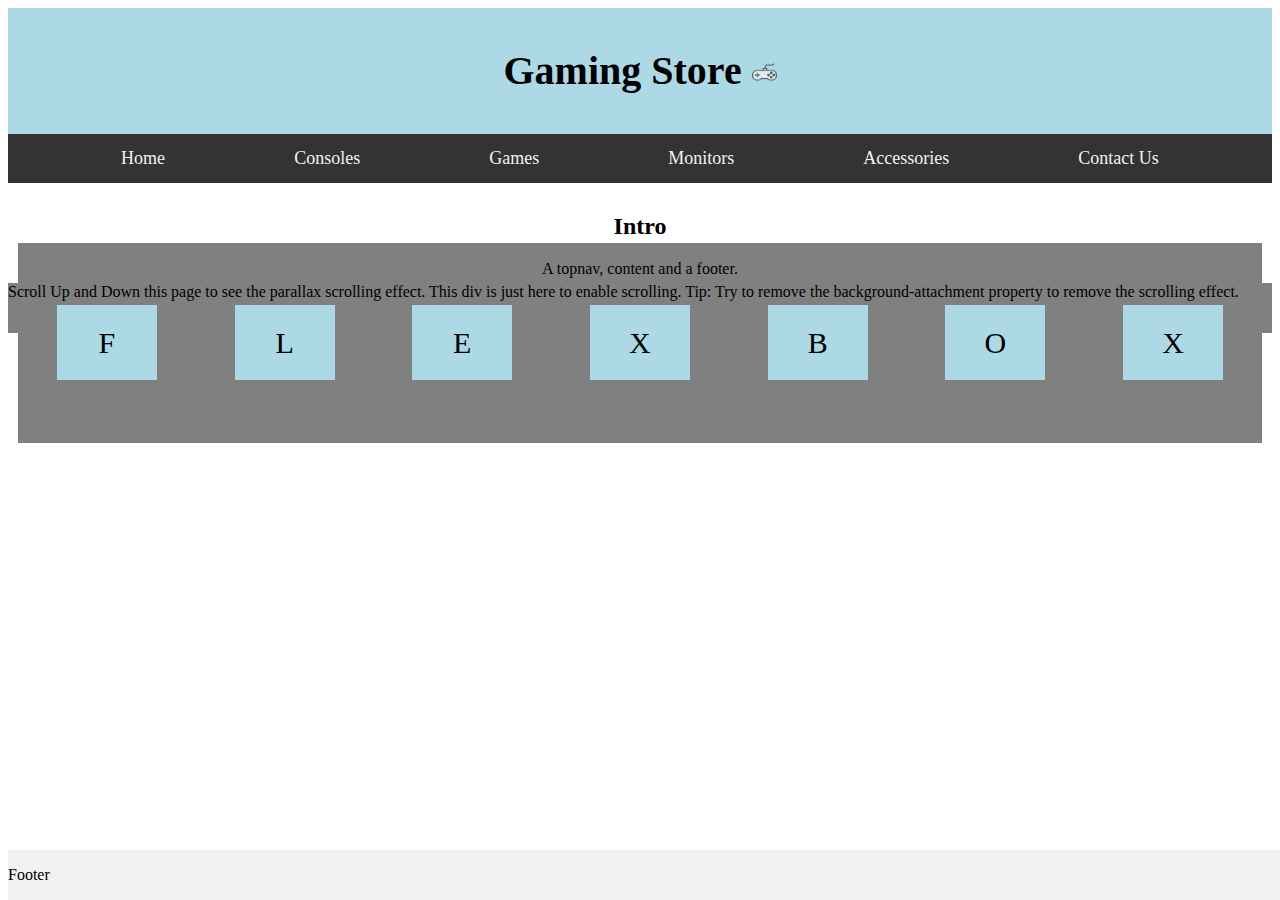
==== index.html @ 5ccd73e4 "binned" ====
<!DOCTYPE html>
<html>
    <head>
        <meta charset="utf-8">
        <link rel="stylesheet" type="text/css" href="myStyleSheet.css" />
        <title>Gaming Store</title>
    </head>
    <body>
      <div class="header">
        <h1>Gaming Store <img src="contorller-img.png" style="width:2%;"></h1>
      </div>

        <div class="topnav">
          <a href="index.html">Home</a>
            <a href="consoles.html">Consoles</a>
            <a href="games.html">Games</a>
            <a href="monitors.html">Monitors</a>
            <a href="accessories.html">Accessories</a>
            <a href="contact.html">Contact Us</a>
          </div>
          
          <div class="content1">
            <h2>Intro</h2>
            <p>A topnav, content and a footer.</p>
          </div>

          <div class="content2">
          <div class="flex-container">
            <div class="flex-item">F</div>
            <div class="flex-item">L</div>
            <div class="flex-item">E</div>
            <div class="flex-item">X</div>
            <div class="flex-item">B</div>
            <div class="flex-item">O</div>
            <div class="flex-item">X</div>
        </div>
        </div>


            <div class="parallax"></div>

          <div style="height: 50px
          ;background-color:grey;font-size:16px;">
          Scroll Up and Down this page to see the parallax scrolling effect.
          This div is just here to enable scrolling.
          Tip: Try to remove the background-attachment property to remove the scrolling effect.
          </div>

          <div class="parallax"></div>
          </div>
        
        
          
          <div class="footer">
            <p>Footer</p>
          </div>
          
    </body>
</html>
---- myStyleSheet.css ----
* {
    box-sizing: border-box;
    font-family: 'Times New Roman', Times, serif;
}

.header {
  text-align: center;
  padding: 1% 10px;
  text-decoration: wavy;
  color: black;
  font-family: Cambria, Cochin, Georgia, Times, 'Times New Roman', serif;
  font-size: 20px;
  margin-bottom: 0px;
  display: block;
  block-size: 100%;
  background-color: lightblue;
}

body {
    padding: 0px
}

.topnav {
    overflow: hidden;
    background-color: #333;
    display: flex;
    flex-flow: row nowrap;
    justify-content: space-evenly;
  }
  
  .topnav a {
    /* float: left; */
    /* display: block; */
    color: #f2f2f2;
    /* text-align: center; */
    padding: 14px 16px;
    text-decoration: none;
    font-size: large;
    
  }
  
  .topnav a:hover {
    background-color: #ddd;
    color: black;
  
  }
  
  .content1 {
    /* background-color: #ddd; */
    height: 50px;
    display: block;
    padding: 10px 10px;
    text-align: center;
    
  }

  .content2 {
    /* background-color: #ddd; */
    height: 50px;
    display: block;
    padding: 10px 10px;
    text-align: center;
  }
  
  .footer {
    background-color: #f1f1f1;
    padding: 0px;
    position: fixed;
    bottom: 0px;
    width: 100%;
  }

  .parallax {
    /* The image used */
    background-image: url('background1-icons.jpeg');
  
    /* Full height */
    height: 100%; 
  
    /* Create the parallax scrolling effect */
    background-attachment: fixed;
    background-position: center;
    background-repeat: no-repeat;
    background-size: cover;
  }

  .flex-container {
    height: 200px;
    width: 100%;
    display: flex;
    flex-flow: row wrap;
    background-color: grey;
    justify-content:space-around;
    align-content: space-around;
}

  .flex-item{
    flex-shrink: 1;
    background-color: lightblue;
    width: 100px;
    margin: 10px;
    text-align: center;
    line-height: 75px;
    font-size: 30px;
}
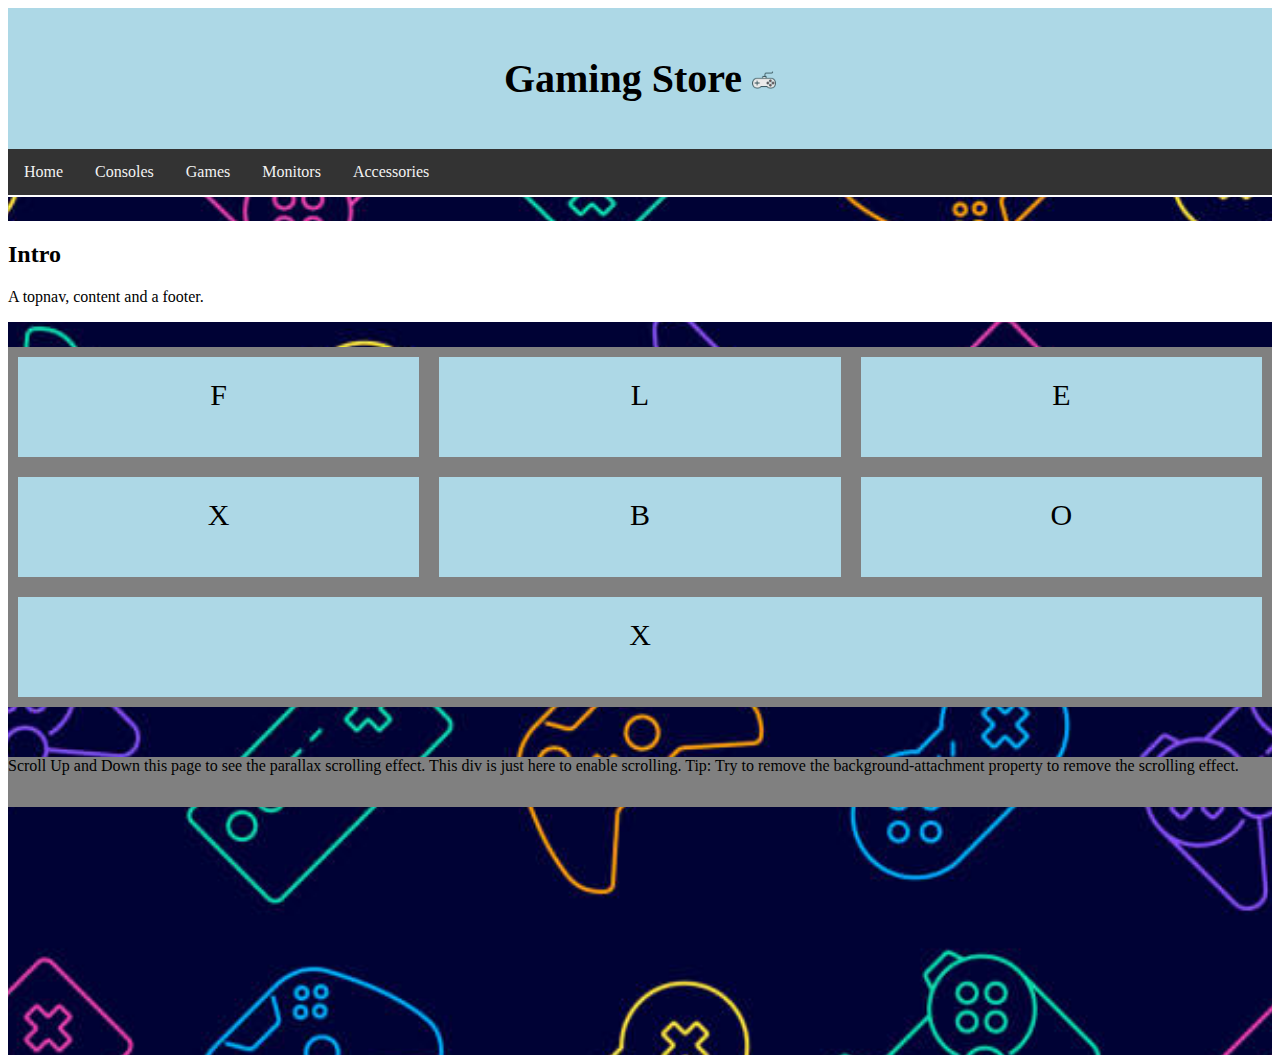
==== commit 9ce84713: "Fixed parallax" ====
--- a/index.html
+++ b/index.html
@@ -1,59 +1,63 @@
 <!DOCTYPE html>
 <html>
-    <head>
-        <meta charset="utf-8">
-        <link rel="stylesheet" type="text/css" href="myStyleSheet.css" />
-        <title>Gaming Store</title>
-    </head>
-    <body>
-      <div class="header">
-        <h1>Gaming Store <img src="contorller-img.png" style="width:2%;"></h1>
-      </div>
 
-        <div class="topnav">
-          <a href="index.html">Home</a>
-            <a href="consoles.html">Consoles</a>
-            <a href="games.html">Games</a>
-            <a href="monitors.html">Monitors</a>
-            <a href="accessories.html">Accessories</a>
-            <a href="contact.html">Contact Us</a>
-          </div>
-          
-          <div class="content1">
-            <h2>Intro</h2>
-            <p>A topnav, content and a footer.</p>
-          </div>
+<head>
+  <meta charset="utf-8">
+  <link rel="stylesheet" type="text/css" href="myStyleSheet.css" />
+  <title>Gaming Store</title>
+</head>
 
-          <div class="content2">
-          <div class="flex-container">
-            <div class="flex-item">F</div>
-            <div class="flex-item">L</div>
-            <div class="flex-item">E</div>
-            <div class="flex-item">X</div>
-            <div class="flex-item">B</div>
-            <div class="flex-item">O</div>
-            <div class="flex-item">X</div>
-        </div>
-        </div>
+<body>
+  <div class="header">
+    <h1>Gaming Store <img src="contorller-img.png" style="width:2%;"></h1>
+  </div>
+
+  <div class="topnav">
+    <a href="index.html">Home</a>
+    <a href="consoles.html">Consoles</a>
+    <a href="games.html">Games</a>
+    <a href="monitors.html">Monitors</a>
+    <a href="accessories.html">Accessories</a>
+  </div>
 
 
-            <div class="parallax"></div>
+  <div class="content">
+    <div class="parallax5"></div>
 
-          <div style="height: 50px
+    <h2>Intro</h2>
+    <p>A topnav, content and a footer.</p>
+
+    <div class="parallax5"></div>
+
+    <div class="flex-container">
+      <div class="flex-item">F</div>
+      <div class="flex-item">L</div>
+      <div class="flex-item">E</div>
+      <div class="flex-item">X</div>
+      <div class="flex-item">B</div>
+      <div class="flex-item">O</div>
+      <div class="flex-item">X</div>
+    </div>
+
+
+    <div class="parallax10"></div>
+
+    <div style="height: 50px
           ;background-color:grey;font-size:16px;">
-          Scroll Up and Down this page to see the parallax scrolling effect.
-          This div is just here to enable scrolling.
-          Tip: Try to remove the background-attachment property to remove the scrolling effect.
-          </div>
+      Scroll Up and Down this page to see the parallax scrolling effect.
+      This div is just here to enable scrolling.
+      Tip: Try to remove the background-attachment property to remove the scrolling effect.
+    </div>
 
-          <div class="parallax"></div>
-          </div>
-        
-        
-          
-          <div class="footer">
-            <p>Footer</p>
-          </div>
-          
-    </body>
+    <div class="parallax50"></div>
+  </div>
+
+
+
+  <div class="footer">
+    <!-- <p>Footer</p> -->
+  </div>
+
+</body>
+
 </html>--- a/myStyleSheet.css
+++ b/myStyleSheet.css
@@ -5,7 +5,7 @@
 
 .header {
   text-align: center;
-  padding: 1% 10px;
+  padding: 20px 30px;
   text-decoration: wavy;
   color: black;
   font-family: Cambria, Cochin, Georgia, Times, 'Times New Roman', serif;
@@ -23,59 +23,116 @@
 .topnav {
     overflow: hidden;
     background-color: #333;
-    display: flex;
-    flex-flow: row nowrap;
-    justify-content: space-evenly;
   }
   
   .topnav a {
-    /* float: left; */
-    /* display: block; */
+    float: left;
+    display: block;
     color: #f2f2f2;
-    /* text-align: center; */
+    text-align: center;
     padding: 14px 16px;
     text-decoration: none;
-    font-size: large;
-    
   }
   
   .topnav a:hover {
     background-color: #ddd;
     color: black;
+    display: block;
+    margin-left: 0;
+    margin-right: auto;
   
   }
   
-  .content1 {
+  .content {
     /* background-color: #ddd; */
-    height: 50px;
-    display: block;
-    padding: 10px 10px;
-    text-align: center;
-    
-  }
-
-  .content2 {
-    /* background-color: #ddd; */
-    height: 50px;
-    display: block;
-    padding: 10px 10px;
-    text-align: center;
+    padding: 2px 0px;
+    height: 500px;
   }
   
   .footer {
     background-color: #f1f1f1;
     padding: 0px;
-    position: fixed;
+    position: absolute;
     bottom: 0px;
     width: 100%;
   }
-
-  .parallax {
+  
+  .parallax5 {
     /* The image used */
     background-image: url('background1-icons.jpeg');
   
     /* Full height */
-    height: 100%; 
+    height: 5%; 
+  
+    /* Create the parallax scrolling effect */
+    background-attachment: fixed;
+    background-position: center;
+    background-repeat: no-repeat;
+    background-size: cover;
+  }
+
+  .parallax10 {
+    /* The image used */
+    background-image: url('background1-icons.jpeg');
+  
+    /* Full height */
+    height: 10%; 
+  
+    /* Create the parallax scrolling effect */
+    background-attachment: fixed;
+    background-position: center;
+    background-repeat: no-repeat;
+    background-size: cover;
+  }
+
+  .parallax20 {
+    /* The image used */
+    background-image: url('background1-icons.jpeg');
+  
+    /* Full height */
+    height: 20%; 
+  
+    /* Create the parallax scrolling effect */
+    background-attachment: fixed;
+    background-position: center;
+    background-repeat: no-repeat;
+    background-size: cover;
+  }
+
+  .parallax30 {
+    /* The image used */
+    background-image: url('background1-icons.jpeg');
+  
+    /* Full height */
+    height: 30%; 
+  
+    /* Create the parallax scrolling effect */
+    background-attachment: fixed;
+    background-position: center;
+    background-repeat: no-repeat;
+    background-size: cover;
+  }
+
+  .parallax40 {
+    /* The image used */
+    background-image: url('background1-icons.jpeg');
+  
+    /* Full height */
+    height: 40%; 
+  
+    /* Create the parallax scrolling effect */
+    background-attachment: fixed;
+    background-position: center;
+    background-repeat: no-repeat;
+    background-size: cover;
+  }
+
+  .parallax50 {
+    /* The image used */
+    background-image: url('background1-icons.jpeg');
+  
+    /* Full height */
+    height: 50%; 
   
     /* Create the parallax scrolling effect */
     background-attachment: fixed;
@@ -85,7 +142,7 @@
   }
 
   .flex-container {
-    height: 200px;
+    height: 300;
     width: 100%;
     display: flex;
     flex-flow: row wrap;
@@ -95,9 +152,10 @@
 }
 
   .flex-item{
-    flex-shrink: 1;
+    flex-grow: 5;
     background-color: lightblue;
-    width: 100px;
+    width: 30%;
+    height: 100px;
     margin: 10px;
     text-align: center;
     line-height: 75px;
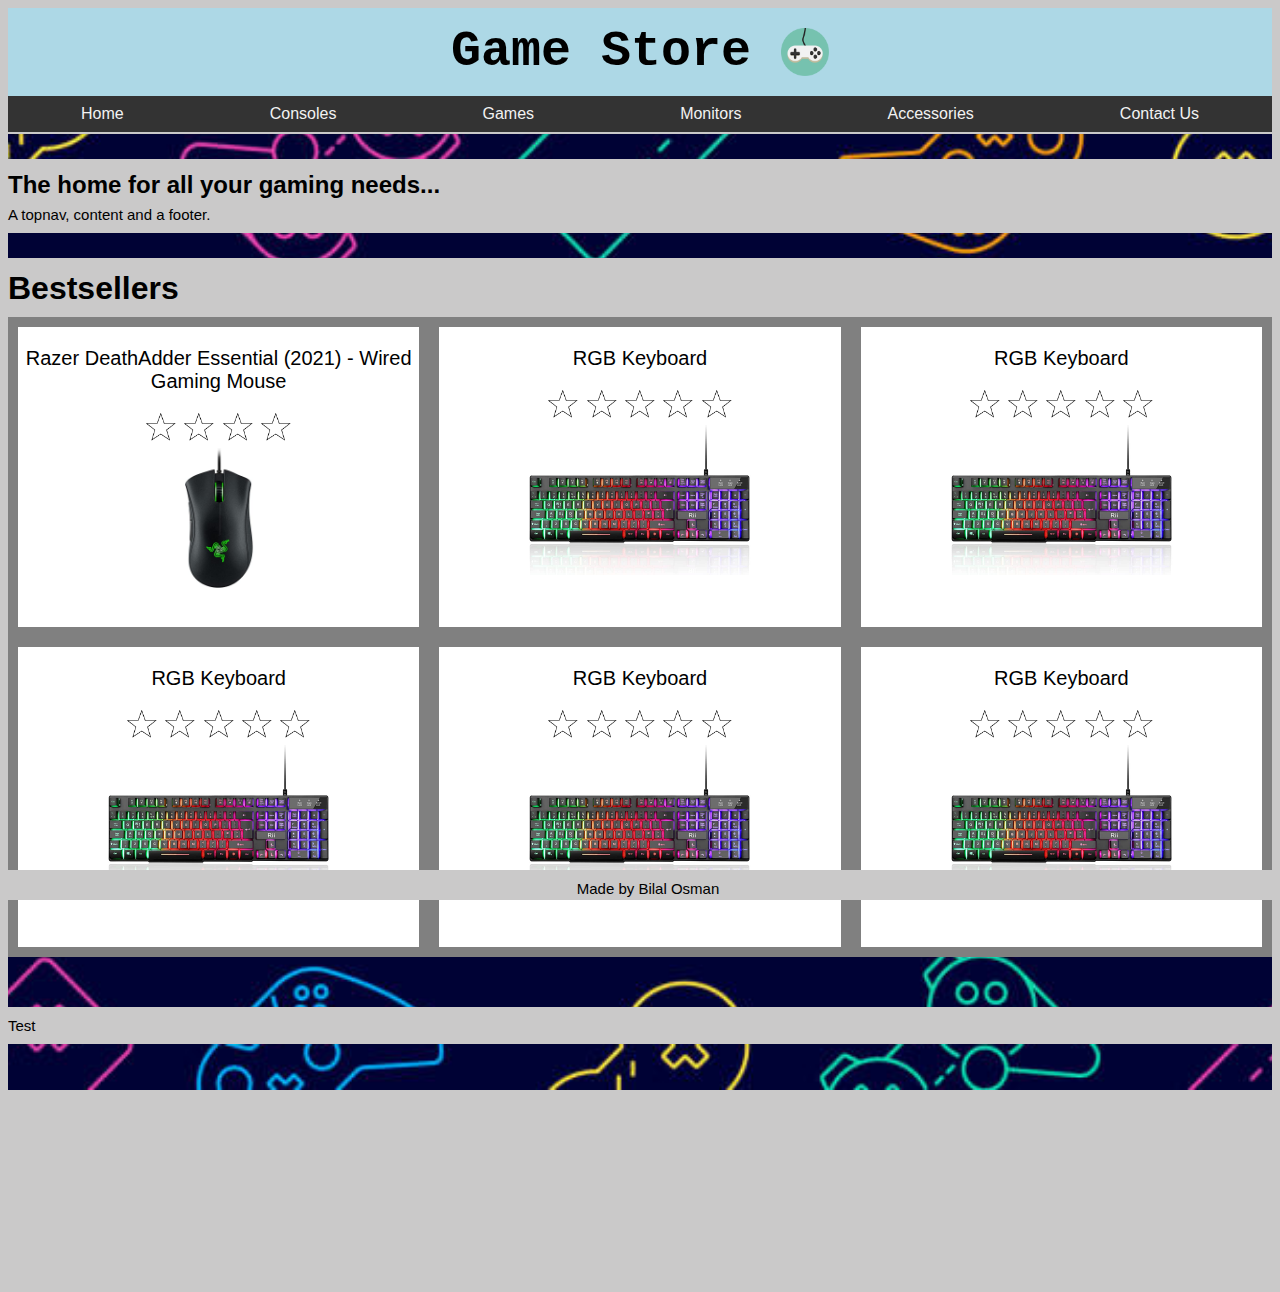
==== commit 631841c9: "Added items to home page" ====
--- a/index.html
+++ b/index.html
@@ -8,8 +8,9 @@
 </head>
 
 <body>
+
   <div class="header">
-    <h1>Gaming Store <img src="contorller-img.png" style="width:2%;"></h1>
+    Game Store <img src= "icon.png" style="width:4%; vertical-align: middle;">
   </div>
 
   <div class="topnav">
@@ -18,36 +19,77 @@
     <a href="games.html">Games</a>
     <a href="monitors.html">Monitors</a>
     <a href="accessories.html">Accessories</a>
+    <a href="contact.html">Contact Us</a>
   </div>
 
 
   <div class="content">
     <div class="parallax5"></div>
 
-    <h2>Intro</h2>
+    <h2>The home for all your gaming needs...</h2>
     <p>A topnav, content and a footer.</p>
 
     <div class="parallax5"></div>
 
+    <h1>Bestsellers</h1>
     <div class="flex-container">
-      <div class="flex-item">F</div>
-      <div class="flex-item">L</div>
-      <div class="flex-item">E</div>
-      <div class="flex-item">X</div>
-      <div class="flex-item">B</div>
-      <div class="flex-item">O</div>
-      <div class="flex-item">X</div>
+      <div class="flex-item"><p>Razer DeathAdder Essential (2021) - Wired Gaming Mouse</p>
+        <img src="800px-Five-pointed_star.svg.png" style="width: 30px">
+        <img src="800px-Five-pointed_star.svg.png" style="width: 30px">
+        <img src="800px-Five-pointed_star.svg.png" style="width: 30px">
+        <img src="800px-Five-pointed_star.svg.png" style="width: 30px"><br>
+        <img src="mouse.jpg" style="height:140px">
+      </div>
+      <div class="flex-item">
+        <p>RGB Keyboard</p>
+        <img src="800px-Five-pointed_star.svg.png" style="width: 30px">
+        <img src="800px-Five-pointed_star.svg.png" style="width: 30px">
+        <img src="800px-Five-pointed_star.svg.png" style="width: 30px">
+        <img src="800px-Five-pointed_star.svg.png" style="width: 30px">
+        <img src="800px-Five-pointed_star.svg.png" style="width: 30px"><br>
+        <img src="keyboard.jpeg" style="height: 150px ;">
+      </div>
+      <div class="flex-item">
+        <p>RGB Keyboard</p>
+        <img src="800px-Five-pointed_star.svg.png" style="width: 30px">
+        <img src="800px-Five-pointed_star.svg.png" style="width: 30px">
+        <img src="800px-Five-pointed_star.svg.png" style="width: 30px">
+        <img src="800px-Five-pointed_star.svg.png" style="width: 30px">
+        <img src="800px-Five-pointed_star.svg.png" style="width: 30px"><br>
+        <img src="keyboard.jpeg" style="height: 150px ;">
+      </div>
+      <div class="flex-item">
+        <p>RGB Keyboard</p>
+        <img src="800px-Five-pointed_star.svg.png" style="width: 30px">
+        <img src="800px-Five-pointed_star.svg.png" style="width: 30px">
+        <img src="800px-Five-pointed_star.svg.png" style="width: 30px">
+        <img src="800px-Five-pointed_star.svg.png" style="width: 30px">
+        <img src="800px-Five-pointed_star.svg.png" style="width: 30px"><br>
+        <img src="keyboard.jpeg" style="height: 150px ;"></div>
+      <div class="flex-item">
+        <p>RGB Keyboard</p>
+        <img src="800px-Five-pointed_star.svg.png" style="width: 30px">
+        <img src="800px-Five-pointed_star.svg.png" style="width: 30px">
+        <img src="800px-Five-pointed_star.svg.png" style="width: 30px">
+        <img src="800px-Five-pointed_star.svg.png" style="width: 30px">
+        <img src="800px-Five-pointed_star.svg.png" style="width: 30px"><br>
+        <img src="keyboard.jpeg" style="height: 150px ;">
+      </div>
+      <div class="flex-item">
+        <p>RGB Keyboard</p>
+        <img src="800px-Five-pointed_star.svg.png" style="width: 30px">
+        <img src="800px-Five-pointed_star.svg.png" style="width: 30px">
+        <img src="800px-Five-pointed_star.svg.png" style="width: 30px">
+        <img src="800px-Five-pointed_star.svg.png" style="width: 30px">
+        <img src="800px-Five-pointed_star.svg.png" style="width: 30px"><br>
+        <img src="keyboard.jpeg" style="height: 150px ;">
+      </div>
     </div>
 
 
     <div class="parallax10"></div>
 
-    <div style="height: 50px
-          ;background-color:grey;font-size:16px;">
-      Scroll Up and Down this page to see the parallax scrolling effect.
-      This div is just here to enable scrolling.
-      Tip: Try to remove the background-attachment property to remove the scrolling effect.
-    </div>
+    <p>Test</p>
 
     <div class="parallax50"></div>
   </div>
@@ -55,7 +97,7 @@
 
 
   <div class="footer">
-    <!-- <p>Footer</p> -->
+    <p>Made by Bilal Osman </p>
   </div>
 
 </body>
--- a/myStyleSheet.css
+++ b/myStyleSheet.css
@@ -1,15 +1,21 @@
 * {
     box-sizing: border-box;
-    font-family: 'Times New Roman', Times, serif;
+    font-family: 'Lucida Sans', 'Lucida Sans Regular', 'Lucida Grande', 'Lucida Sans Unicode', Geneva, Verdana, sans-serif;
+    /* font-size: 16px; */
+    line-height: 50%;
+}
+
+p {
+  font-size: 15px;
 }
 
 .header {
   text-align: center;
+  font-family: monospace;
   padding: 20px 30px;
-  text-decoration: wavy;
   color: black;
-  font-family: Cambria, Cochin, Georgia, Times, 'Times New Roman', serif;
-  font-size: 20px;
+  font-size: 50px;
+  font-weight: 700;
   margin-bottom: 0px;
   display: block;
   block-size: 100%;
@@ -17,16 +23,20 @@
 }
 
 body {
-    padding: 0px
+    padding: 0px;
+    background-color: rgb(202, 201, 201);
 }
 
 .topnav {
     overflow: hidden;
     background-color: #333;
+    display: flex;
+    flex-flow: row nowrap;
+    justify-content: space-around;
   }
   
   .topnav a {
-    float: left;
+    /* float: left; */
     display: block;
     color: #f2f2f2;
     text-align: center;
@@ -38,8 +48,6 @@
     background-color: #ddd;
     color: black;
     display: block;
-    margin-left: 0;
-    margin-right: auto;
   
   }
   
@@ -50,11 +58,13 @@
   }
   
   .footer {
-    background-color: #f1f1f1;
-    padding: 0px;
-    position: absolute;
-    bottom: 0px;
+    background-color: rgb(202, 201, 201);
+    height: 30px;
+    line-height: 4px;
     width: 100%;
+    text-align: center;
+    bottom: 0;
+    position: fixed;
   }
   
   .parallax5 {
@@ -142,8 +152,8 @@
   }
 
   .flex-container {
-    height: 300;
-    width: 100%;
+    height: auto;
+    width: auto;
     display: flex;
     flex-flow: row wrap;
     background-color: grey;
@@ -152,12 +162,18 @@
 }
 
   .flex-item{
+    font-size: 1px;
     flex-grow: 5;
-    background-color: lightblue;
+    background-color: white;
     width: 30%;
-    height: 100px;
+    height: 300px;
     margin: 10px;
     text-align: center;
-    line-height: 75px;
+    line-height: normal;
     font-size: 30px;
-}+}
+
+  .flex-item > p {
+    font-size: 20px;
+    line-height: normal;
+  }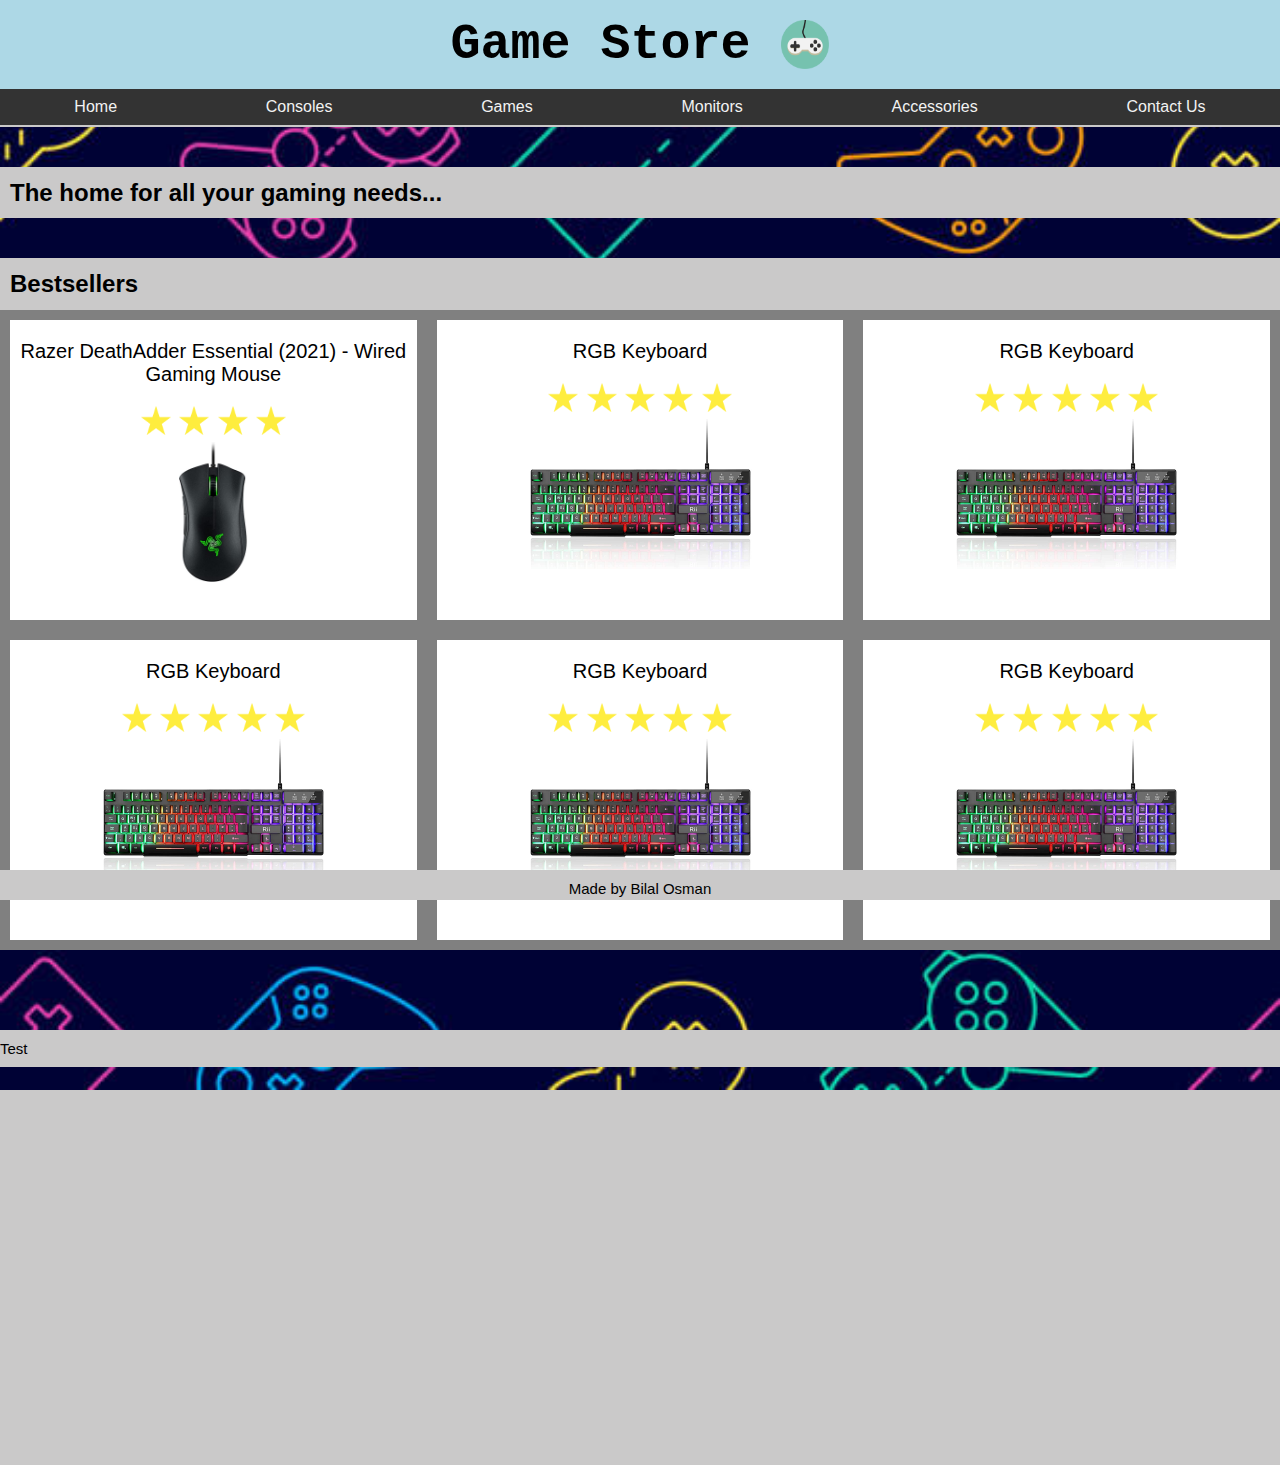
==== commit 7d121f50: "Added stars and formatting" ====
--- a/index.html
+++ b/index.html
@@ -27,11 +27,10 @@
     <div class="parallax5"></div>
 
     <h2>The home for all your gaming needs...</h2>
-    <p>A topnav, content and a footer.</p>
 
     <div class="parallax5"></div>
 
-    <h1>Bestsellers</h1>
+    <h2>Bestsellers</h1>
     <div class="flex-container">
       <div class="flex-item"><p>Razer DeathAdder Essential (2021) - Wired Gaming Mouse</p>
         <img src="800px-Five-pointed_star.svg.png" style="width: 30px">
--- a/myStyleSheet.css
+++ b/myStyleSheet.css
@@ -23,8 +23,13 @@
 }
 
 body {
+    margin: 0;
     padding: 0px;
     background-color: rgb(202, 201, 201);
+}
+
+h2 {
+  margin-left: 10px;
 }
 
 .topnav {
@@ -54,7 +59,7 @@
   .content {
     /* background-color: #ddd; */
     padding: 2px 0px;
-    height: 500px;
+    height: 800px;
   }
   
   .footer {
@@ -151,6 +156,20 @@
     background-size: cover;
   }
 
+  .parallax {
+    /* The image used */
+    background-image: url('background1-icons.jpeg');
+  
+    /* Full height */
+    height: 100%; 
+  
+    /* Create the parallax scrolling effect */
+    background-attachment: fixed;
+    background-position: center;
+    background-repeat: no-repeat;
+    background-size: cover;
+  }
+
   .flex-container {
     height: auto;
     width: auto;
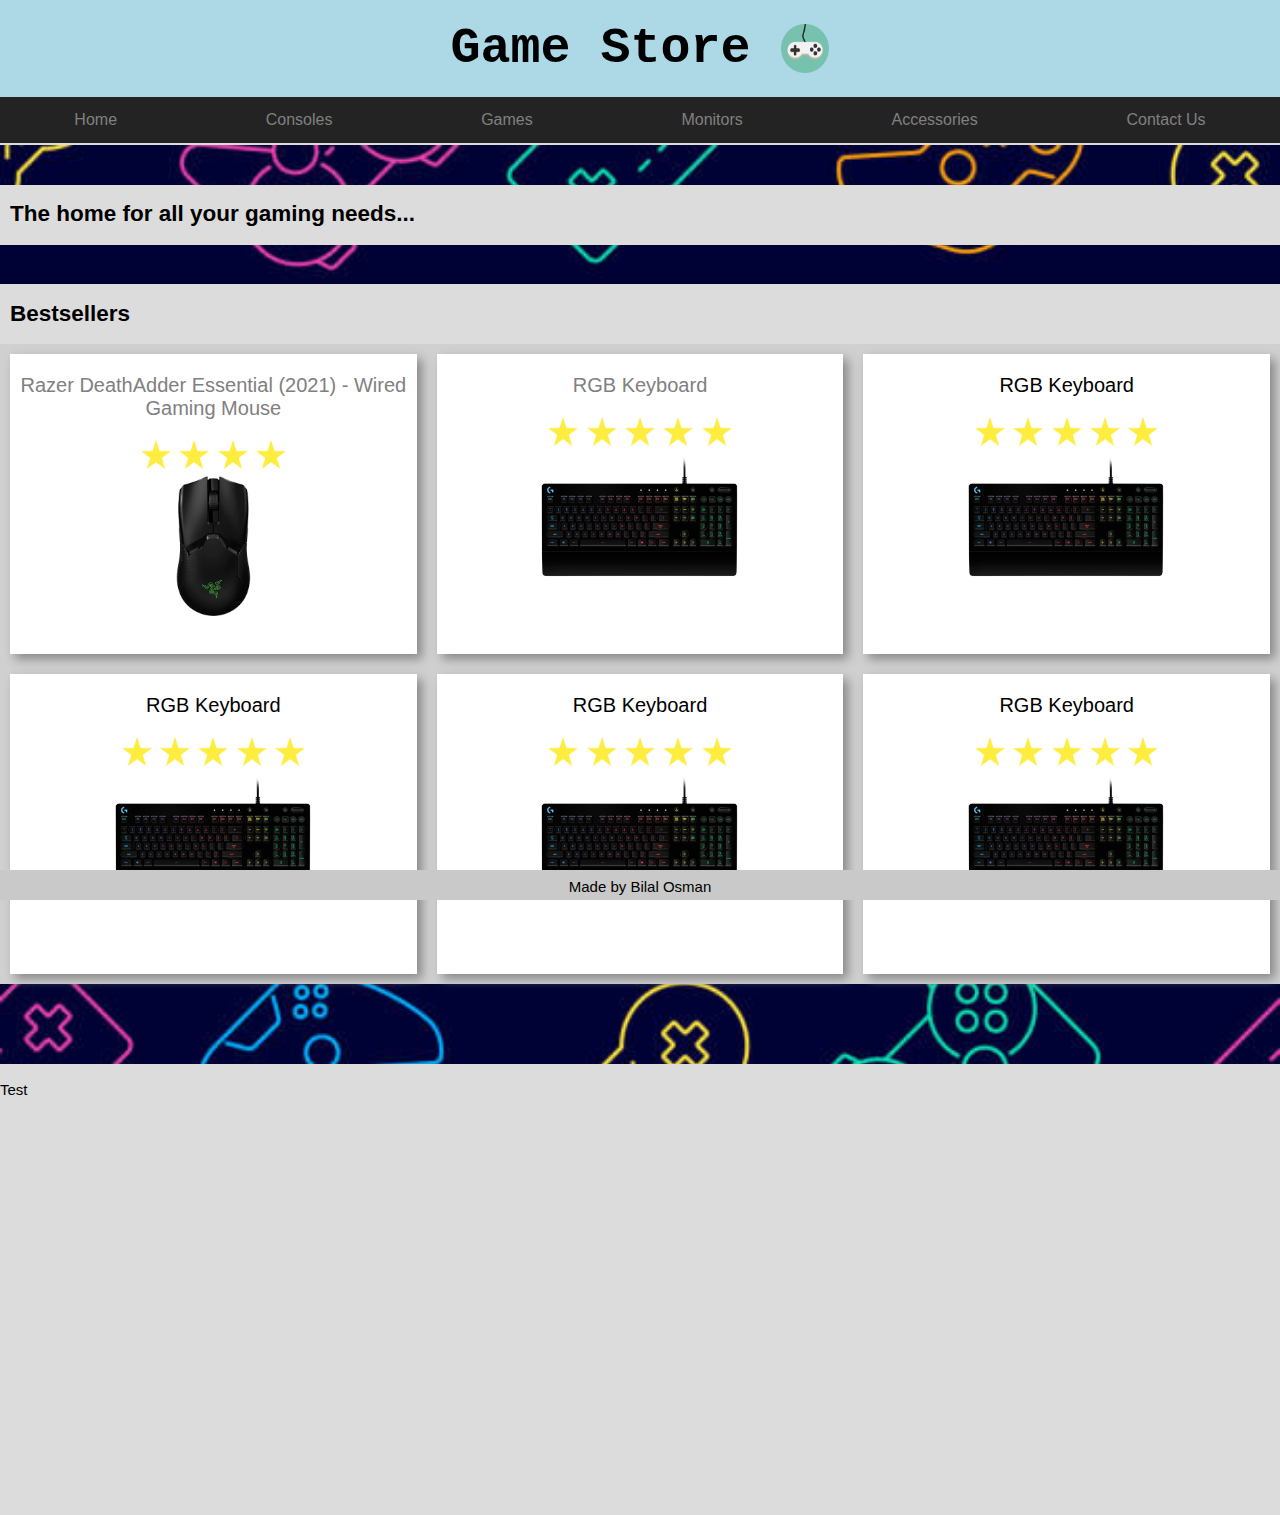
==== commit 31ebdcd1: "Added links to flex items that open in new tabs" ====
--- a/index.html
+++ b/index.html
@@ -5,12 +5,13 @@
   <meta charset="utf-8">
   <link rel="stylesheet" type="text/css" href="myStyleSheet.css" />
   <title>Gaming Store</title>
+  <link rel="icon" type="image/x-icon" href="/favicon.ico">
 </head>
 
 <body>
 
   <div class="header">
-    Game Store <img src= "icon.png" style="width:4%; vertical-align: middle;">
+    Game Store <img src="icon.png" style="width:4%; vertical-align: middle;">
   </div>
 
   <div class="topnav">
@@ -23,6 +24,7 @@
   </div>
 
 
+
   <div class="content">
     <div class="parallax5"></div>
 
@@ -31,66 +33,68 @@
     <div class="parallax5"></div>
 
     <h2>Bestsellers</h1>
-    <div class="flex-container">
-      <div class="flex-item"><p>Razer DeathAdder Essential (2021) - Wired Gaming Mouse</p>
-        <img src="800px-Five-pointed_star.svg.png" style="width: 30px">
-        <img src="800px-Five-pointed_star.svg.png" style="width: 30px">
-        <img src="800px-Five-pointed_star.svg.png" style="width: 30px">
-        <img src="800px-Five-pointed_star.svg.png" style="width: 30px"><br>
-        <img src="mouse.jpg" style="height:140px">
+      <div class="flex-container">
+        <a class="flex-item" href="https://www.amazon.com" target="_blank">
+          <p>Razer DeathAdder Essential (2021) - Wired Gaming Mouse</p>
+          <img src="800px-Five-pointed_star.svg.png" style="width: 30px">
+          <img src="800px-Five-pointed_star.svg.png" style="width: 30px">
+          <img src="800px-Five-pointed_star.svg.png" style="width: 30px">
+          <img src="800px-Five-pointed_star.svg.png" style="width: 30px"><br>
+          <img src="mouse.png" style="height:140px">
+        </a>
+        <a class="flex-item" href="https://www.bbc.co.uk" target="_blank">
+          <p>RGB Keyboard</p>
+          <img src="800px-Five-pointed_star.svg.png" style="width: 30px">
+          <img src="800px-Five-pointed_star.svg.png" style="width: 30px">
+          <img src="800px-Five-pointed_star.svg.png" style="width: 30px">
+          <img src="800px-Five-pointed_star.svg.png" style="width: 30px">
+          <img src="800px-Five-pointed_star.svg.png" style="width: 30px"><br>
+          <img src="keyboard.webp" style="height: 150px ;">
+        </a>
+        <div class="flex-item">
+          <p>RGB Keyboard</p>
+          <img src="800px-Five-pointed_star.svg.png" style="width: 30px">
+          <img src="800px-Five-pointed_star.svg.png" style="width: 30px">
+          <img src="800px-Five-pointed_star.svg.png" style="width: 30px">
+          <img src="800px-Five-pointed_star.svg.png" style="width: 30px">
+          <img src="800px-Five-pointed_star.svg.png" style="width: 30px"><br>
+          <img src="keyboard.webp" style="height: 150px ;">
+        </div>
+        <div class="flex-item">
+          <p>RGB Keyboard</p>
+          <img src="800px-Five-pointed_star.svg.png" style="width: 30px">
+          <img src="800px-Five-pointed_star.svg.png" style="width: 30px">
+          <img src="800px-Five-pointed_star.svg.png" style="width: 30px">
+          <img src="800px-Five-pointed_star.svg.png" style="width: 30px">
+          <img src="800px-Five-pointed_star.svg.png" style="width: 30px"><br>
+          <img src="keyboard.webp" style="height: 150px ;">
+        </div>
+        <div class="flex-item">
+          <p>RGB Keyboard</p>
+          <img src="800px-Five-pointed_star.svg.png" style="width: 30px">
+          <img src="800px-Five-pointed_star.svg.png" style="width: 30px">
+          <img src="800px-Five-pointed_star.svg.png" style="width: 30px">
+          <img src="800px-Five-pointed_star.svg.png" style="width: 30px">
+          <img src="800px-Five-pointed_star.svg.png" style="width: 30px"><br>
+          <img src="keyboard.webp" style="height: 150px ;">
+        </div>
+        <div class="flex-item">
+          <p>RGB Keyboard</p>
+          <img src="800px-Five-pointed_star.svg.png" style="width: 30px">
+          <img src="800px-Five-pointed_star.svg.png" style="width: 30px">
+          <img src="800px-Five-pointed_star.svg.png" style="width: 30px">
+          <img src="800px-Five-pointed_star.svg.png" style="width: 30px">
+          <img src="800px-Five-pointed_star.svg.png" style="width: 30px"><br>
+          <img src="keyboard.webp" style="height: 150px ;">
+        </div>
       </div>
-      <div class="flex-item">
-        <p>RGB Keyboard</p>
-        <img src="800px-Five-pointed_star.svg.png" style="width: 30px">
-        <img src="800px-Five-pointed_star.svg.png" style="width: 30px">
-        <img src="800px-Five-pointed_star.svg.png" style="width: 30px">
-        <img src="800px-Five-pointed_star.svg.png" style="width: 30px">
-        <img src="800px-Five-pointed_star.svg.png" style="width: 30px"><br>
-        <img src="keyboard.jpeg" style="height: 150px ;">
-      </div>
-      <div class="flex-item">
-        <p>RGB Keyboard</p>
-        <img src="800px-Five-pointed_star.svg.png" style="width: 30px">
-        <img src="800px-Five-pointed_star.svg.png" style="width: 30px">
-        <img src="800px-Five-pointed_star.svg.png" style="width: 30px">
-        <img src="800px-Five-pointed_star.svg.png" style="width: 30px">
-        <img src="800px-Five-pointed_star.svg.png" style="width: 30px"><br>
-        <img src="keyboard.jpeg" style="height: 150px ;">
-      </div>
-      <div class="flex-item">
-        <p>RGB Keyboard</p>
-        <img src="800px-Five-pointed_star.svg.png" style="width: 30px">
-        <img src="800px-Five-pointed_star.svg.png" style="width: 30px">
-        <img src="800px-Five-pointed_star.svg.png" style="width: 30px">
-        <img src="800px-Five-pointed_star.svg.png" style="width: 30px">
-        <img src="800px-Five-pointed_star.svg.png" style="width: 30px"><br>
-        <img src="keyboard.jpeg" style="height: 150px ;"></div>
-      <div class="flex-item">
-        <p>RGB Keyboard</p>
-        <img src="800px-Five-pointed_star.svg.png" style="width: 30px">
-        <img src="800px-Five-pointed_star.svg.png" style="width: 30px">
-        <img src="800px-Five-pointed_star.svg.png" style="width: 30px">
-        <img src="800px-Five-pointed_star.svg.png" style="width: 30px">
-        <img src="800px-Five-pointed_star.svg.png" style="width: 30px"><br>
-        <img src="keyboard.jpeg" style="height: 150px ;">
-      </div>
-      <div class="flex-item">
-        <p>RGB Keyboard</p>
-        <img src="800px-Five-pointed_star.svg.png" style="width: 30px">
-        <img src="800px-Five-pointed_star.svg.png" style="width: 30px">
-        <img src="800px-Five-pointed_star.svg.png" style="width: 30px">
-        <img src="800px-Five-pointed_star.svg.png" style="width: 30px">
-        <img src="800px-Five-pointed_star.svg.png" style="width: 30px"><br>
-        <img src="keyboard.jpeg" style="height: 150px ;">
-      </div>
-    </div>
 
 
-    <div class="parallax10"></div>
+      <div class="parallax10"></div>
 
-    <p>Test</p>
+      <p>Test</p>
 
-    <div class="parallax50"></div>
+      <div class="parallax50"></div>
   </div>
 
 
--- a/myStyleSheet.css
+++ b/myStyleSheet.css
@@ -2,7 +2,7 @@
     box-sizing: border-box;
     font-family: 'Lucida Sans', 'Lucida Sans Regular', 'Lucida Grande', 'Lucida Sans Unicode', Geneva, Verdana, sans-serif;
     /* font-size: 16px; */
-    line-height: 50%;
+    /* line-height: 50%; */
 }
 
 p {
@@ -25,7 +25,7 @@
 body {
     margin: 0;
     padding: 0px;
-    background-color: rgb(202, 201, 201);
+    background-color: rgba(202, 201, 201, 0.642);
 }
 
 h2 {
@@ -34,7 +34,7 @@
 
 .topnav {
     overflow: hidden;
-    background-color: #333;
+    background-color: rgb(36, 35, 35);
     display: flex;
     flex-flow: row nowrap;
     justify-content: space-around;
@@ -53,13 +53,25 @@
     background-color: #ddd;
     color: black;
     display: block;
-  
-  }
+  }
+
+  label {
+    margin-left: 10px;
+  }
+
+  input {
+    margin-left: 10px;
+    font-size: larger;
+    border-color: white;
+}
   
   .content {
     /* background-color: #ddd; */
     padding: 2px 0px;
     height: 800px;
+    font-size: 15px;
+    line-height: 150%;
+
   }
   
   .footer {
@@ -175,9 +187,9 @@
     width: auto;
     display: flex;
     flex-flow: row wrap;
-    background-color: grey;
-    justify-content:space-around;
-    align-content: space-around;
+    background-color: rgba(202, 201, 201, 0.642);
+    justify-content:space-evenly;
+    align-content: space-evenly;
 }
 
   .flex-item{
@@ -190,9 +202,57 @@
     text-align: center;
     line-height: normal;
     font-size: 30px;
+    box-shadow: 5px 5px 10px #888 ;
+    text-decoration: none;
+
 }
 
   .flex-item > p {
+    text-align: center;
     font-size: 20px;
     line-height: normal;
-  }+  }
+
+
+  input:valid {
+    border-color: green;
+}
+input:invalid {
+    border-color: red;
+}
+
+.testbutton {
+    padding: 10px;
+    background-color: rgb(111, 109, 109);
+    border-radius: 5px;
+
+}
+.testbutton:hover {
+    background-color: grey;
+    cursor:crosshair;
+}
+
+.flex-item:hover {
+  color: aliceblue;
+  background-color: #4c89a68f;
+  padding: 1%;
+  border-color: black;
+}
+
+a:link {
+  color: grey
+}
+
+a:visited {
+  color: grey;
+  text-decoration: none;
+}
+
+a:hover {
+  color: black;
+  font-weight: green;
+}
+a:active {
+  color: aqua;
+
+}
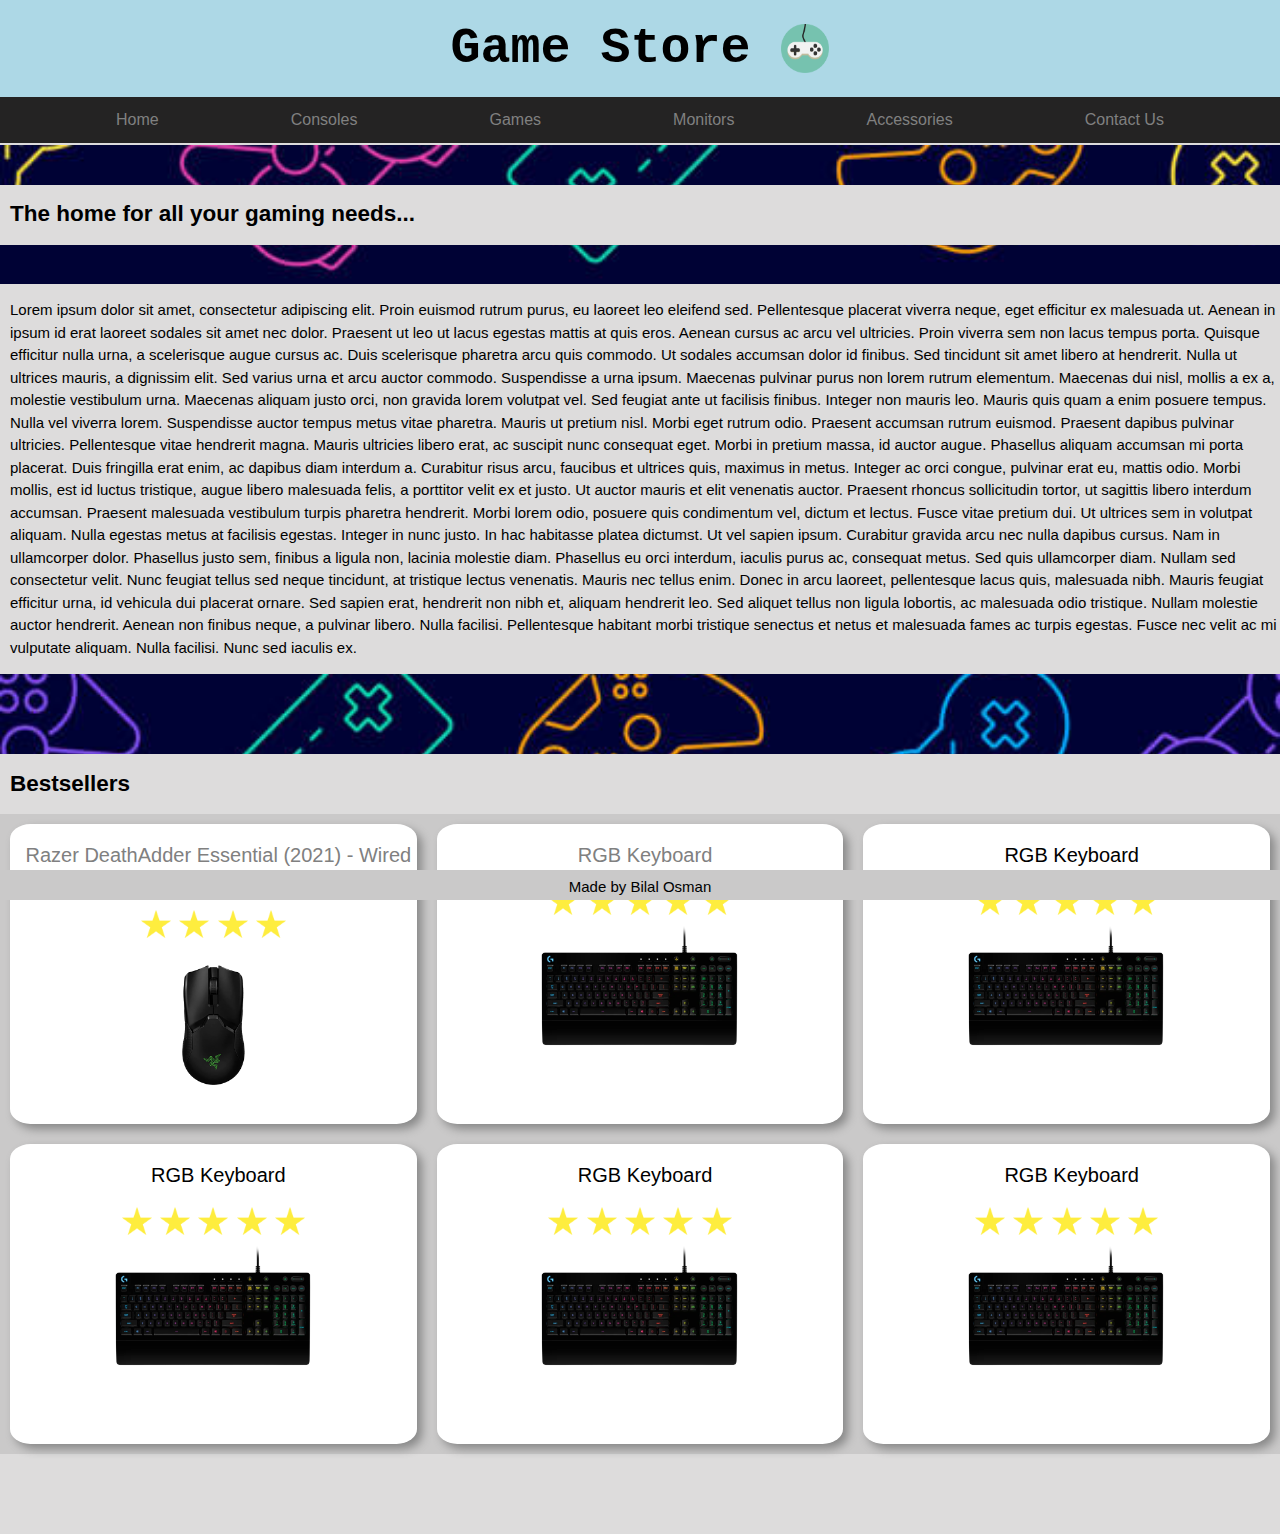
==== commit 4c0c25df: "Reverted contact form to working state and added lorem ipsum text" ====
--- a/index.html
+++ b/index.html
@@ -5,7 +5,7 @@
   <meta charset="utf-8">
   <link rel="stylesheet" type="text/css" href="myStyleSheet.css" />
   <title>Gaming Store</title>
-  <link rel="icon" type="image/x-icon" href="/favicon.ico">
+  <link rel="icon" type="image/x-icon" href="favicon.ico">
 </head>
 
 <body>
@@ -32,15 +32,30 @@
 
     <div class="parallax5"></div>
 
+    <p>Lorem ipsum dolor sit amet, consectetur adipiscing elit. Proin euismod rutrum purus, eu laoreet leo eleifend sed. Pellentesque placerat viverra neque, eget efficitur ex malesuada ut. Aenean in ipsum id erat laoreet sodales sit amet nec dolor. Praesent ut leo ut lacus egestas mattis at quis eros. Aenean cursus ac arcu vel ultricies. Proin viverra sem non lacus tempus porta. Quisque efficitur nulla urna, a scelerisque augue cursus ac. Duis scelerisque pharetra arcu quis commodo. Ut sodales accumsan dolor id finibus. Sed tincidunt sit amet libero at hendrerit. Nulla ut ultrices mauris, a dignissim elit. Sed varius urna et arcu auctor commodo. Suspendisse a urna ipsum. Maecenas pulvinar purus non lorem rutrum elementum. Maecenas dui nisl, mollis a ex a, molestie vestibulum urna.
+
+      Maecenas aliquam justo orci, non gravida lorem volutpat vel. Sed feugiat ante ut facilisis finibus. Integer non mauris leo. Mauris quis quam a enim posuere tempus. Nulla vel viverra lorem. Suspendisse auctor tempus metus vitae pharetra. Mauris ut pretium nisl. Morbi eget rutrum odio.
+      
+      Praesent accumsan rutrum euismod. Praesent dapibus pulvinar ultricies. Pellentesque vitae hendrerit magna. Mauris ultricies libero erat, ac suscipit nunc consequat eget. Morbi in pretium massa, id auctor augue. Phasellus aliquam accumsan mi porta placerat. Duis fringilla erat enim, ac dapibus diam interdum a. Curabitur risus arcu, faucibus et ultrices quis, maximus in metus. Integer ac orci congue, pulvinar erat eu, mattis odio. Morbi mollis, est id luctus tristique, augue libero malesuada felis, a porttitor velit ex et justo. Ut auctor mauris et elit venenatis auctor. Praesent rhoncus sollicitudin tortor, ut sagittis libero interdum accumsan. Praesent malesuada vestibulum turpis pharetra hendrerit. Morbi lorem odio, posuere quis condimentum vel, dictum et lectus. Fusce vitae pretium dui.
+      
+      Ut ultrices sem in volutpat aliquam. Nulla egestas metus at facilisis egestas. Integer in nunc justo. In hac habitasse platea dictumst. Ut vel sapien ipsum. Curabitur gravida arcu nec nulla dapibus cursus. Nam in ullamcorper dolor. Phasellus justo sem, finibus a ligula non, lacinia molestie diam.
+      
+      Phasellus eu orci interdum, iaculis purus ac, consequat metus. Sed quis ullamcorper diam. Nullam sed consectetur velit. Nunc feugiat tellus sed neque tincidunt, at tristique lectus venenatis. Mauris nec tellus enim. Donec in arcu laoreet, pellentesque lacus quis, malesuada nibh. Mauris feugiat efficitur urna, id vehicula dui placerat ornare. Sed sapien erat, hendrerit non nibh et, aliquam hendrerit leo. Sed aliquet tellus non ligula lobortis, ac malesuada odio tristique. Nullam molestie auctor hendrerit. Aenean non finibus neque, a pulvinar libero. Nulla facilisi. Pellentesque habitant morbi tristique senectus et netus et malesuada fames ac turpis egestas. Fusce nec velit ac mi vulputate aliquam. Nulla facilisi. Nunc sed iaculis ex.</p>
+
+    <div class="parallax10"></div>
+
     <h2>Bestsellers</h1>
       <div class="flex-container">
-        <a class="flex-item" href="https://www.amazon.com" target="_blank">
+        <a class="flex-item"
+          href="https://www.amazon.co.uk/Razer-DeathAdder-Essential-programmable-mechanical/dp/B092R5MCB3/ref=asc_df_B092R5MCB3/?tag=googshopuk-21&linkCode=df0&hvadid=534934529657&hvpos=&hvnetw=g&hvrand=1494357790194801177&hvpone=&hvptwo=&hvqmt=&hvdev=c&hvdvcmdl=&hvlocint=&hvlocphy=1006867&hvtargid=pla-1363770907123&psc=1"
+          target="_blank">
           <p>Razer DeathAdder Essential (2021) - Wired Gaming Mouse</p>
           <img src="800px-Five-pointed_star.svg.png" style="width: 30px">
           <img src="800px-Five-pointed_star.svg.png" style="width: 30px">
           <img src="800px-Five-pointed_star.svg.png" style="width: 30px">
-          <img src="800px-Five-pointed_star.svg.png" style="width: 30px"><br>
-          <img src="mouse.png" style="height:140px">
+          <img src="800px-Five-pointed_star.svg.png" style="width: 30px">
+          <p></p>
+          <img src="mouse.png" style="height:40%">
         </a>
         <a class="flex-item" href="https://www.bbc.co.uk" target="_blank">
           <p>RGB Keyboard</p>
@@ -88,13 +103,7 @@
           <img src="keyboard.webp" style="height: 150px ;">
         </div>
       </div>
-
-
       <div class="parallax10"></div>
-
-      <p>Test</p>
-
-      <div class="parallax50"></div>
   </div>
 
 
--- a/myStyleSheet.css
+++ b/myStyleSheet.css
@@ -37,7 +37,7 @@
     background-color: rgb(36, 35, 35);
     display: flex;
     flex-flow: row nowrap;
-    justify-content: space-around;
+    justify-content: space-evenly;
   }
   
   .topnav a {
@@ -53,6 +53,7 @@
     background-color: #ddd;
     color: black;
     display: block;
+    width: auto;
   }
 
   label {
@@ -187,7 +188,7 @@
     width: auto;
     display: flex;
     flex-flow: row wrap;
-    background-color: rgba(202, 201, 201, 0.642);
+    background-color: rgb(202, 201, 201);
     justify-content:space-evenly;
     align-content: space-evenly;
 }
@@ -204,6 +205,7 @@
     font-size: 30px;
     box-shadow: 5px 5px 10px #888 ;
     text-decoration: none;
+    border-radius: 5%;
 
 }
 
@@ -237,6 +239,7 @@
   background-color: #4c89a68f;
   padding: 1%;
   border-color: black;
+  border-radius: 5%;
 }
 
 a:link {
@@ -256,3 +259,7 @@
   color: aqua;
 
 }
+
+.content p {
+  margin-left: 10px;
+}
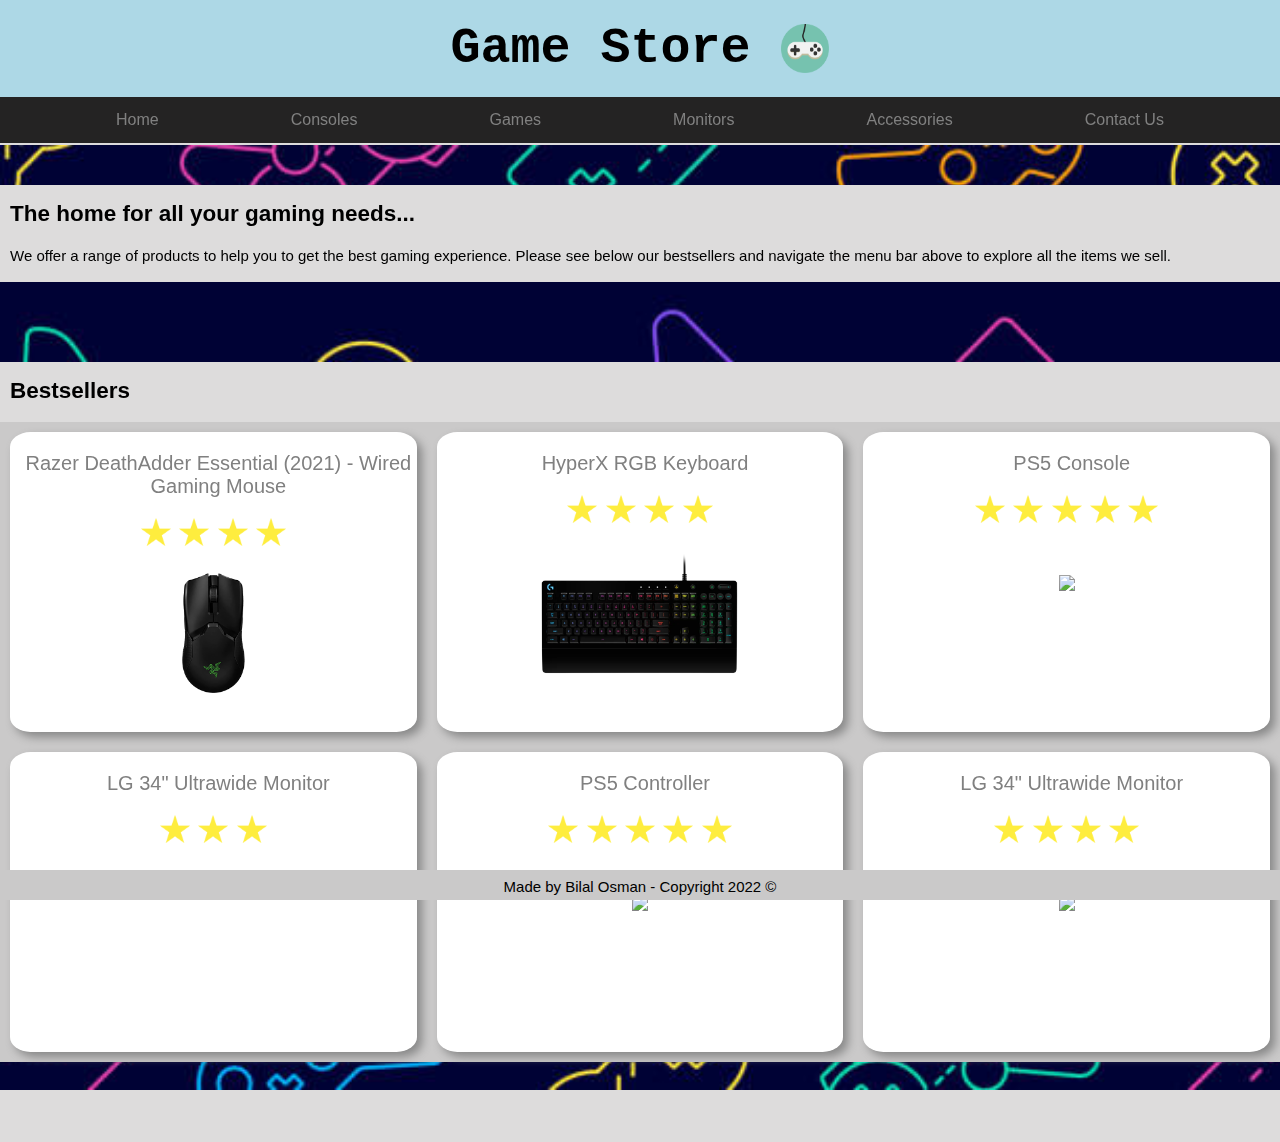
==== commit fc2066f6: "commit5" ====
--- a/index.html
+++ b/index.html
@@ -30,21 +30,11 @@
 
     <h2>The home for all your gaming needs...</h2>
 
-    <div class="parallax5"></div>
-
-    <p>Lorem ipsum dolor sit amet, consectetur adipiscing elit. Proin euismod rutrum purus, eu laoreet leo eleifend sed. Pellentesque placerat viverra neque, eget efficitur ex malesuada ut. Aenean in ipsum id erat laoreet sodales sit amet nec dolor. Praesent ut leo ut lacus egestas mattis at quis eros. Aenean cursus ac arcu vel ultricies. Proin viverra sem non lacus tempus porta. Quisque efficitur nulla urna, a scelerisque augue cursus ac. Duis scelerisque pharetra arcu quis commodo. Ut sodales accumsan dolor id finibus. Sed tincidunt sit amet libero at hendrerit. Nulla ut ultrices mauris, a dignissim elit. Sed varius urna et arcu auctor commodo. Suspendisse a urna ipsum. Maecenas pulvinar purus non lorem rutrum elementum. Maecenas dui nisl, mollis a ex a, molestie vestibulum urna.
-
-      Maecenas aliquam justo orci, non gravida lorem volutpat vel. Sed feugiat ante ut facilisis finibus. Integer non mauris leo. Mauris quis quam a enim posuere tempus. Nulla vel viverra lorem. Suspendisse auctor tempus metus vitae pharetra. Mauris ut pretium nisl. Morbi eget rutrum odio.
-      
-      Praesent accumsan rutrum euismod. Praesent dapibus pulvinar ultricies. Pellentesque vitae hendrerit magna. Mauris ultricies libero erat, ac suscipit nunc consequat eget. Morbi in pretium massa, id auctor augue. Phasellus aliquam accumsan mi porta placerat. Duis fringilla erat enim, ac dapibus diam interdum a. Curabitur risus arcu, faucibus et ultrices quis, maximus in metus. Integer ac orci congue, pulvinar erat eu, mattis odio. Morbi mollis, est id luctus tristique, augue libero malesuada felis, a porttitor velit ex et justo. Ut auctor mauris et elit venenatis auctor. Praesent rhoncus sollicitudin tortor, ut sagittis libero interdum accumsan. Praesent malesuada vestibulum turpis pharetra hendrerit. Morbi lorem odio, posuere quis condimentum vel, dictum et lectus. Fusce vitae pretium dui.
-      
-      Ut ultrices sem in volutpat aliquam. Nulla egestas metus at facilisis egestas. Integer in nunc justo. In hac habitasse platea dictumst. Ut vel sapien ipsum. Curabitur gravida arcu nec nulla dapibus cursus. Nam in ullamcorper dolor. Phasellus justo sem, finibus a ligula non, lacinia molestie diam.
-      
-      Phasellus eu orci interdum, iaculis purus ac, consequat metus. Sed quis ullamcorper diam. Nullam sed consectetur velit. Nunc feugiat tellus sed neque tincidunt, at tristique lectus venenatis. Mauris nec tellus enim. Donec in arcu laoreet, pellentesque lacus quis, malesuada nibh. Mauris feugiat efficitur urna, id vehicula dui placerat ornare. Sed sapien erat, hendrerit non nibh et, aliquam hendrerit leo. Sed aliquet tellus non ligula lobortis, ac malesuada odio tristique. Nullam molestie auctor hendrerit. Aenean non finibus neque, a pulvinar libero. Nulla facilisi. Pellentesque habitant morbi tristique senectus et netus et malesuada fames ac turpis egestas. Fusce nec velit ac mi vulputate aliquam. Nulla facilisi. Nunc sed iaculis ex.</p>
+    <p>We offer a range of products to help you to get the best gaming experience. Please see below our bestsellers and navigate the menu bar above to explore all the items we sell. </p>
 
     <div class="parallax10"></div>
 
-    <h2>Bestsellers</h1>
+    <h2>Bestsellers</h2>
       <div class="flex-container">
         <a class="flex-item"
           href="https://www.amazon.co.uk/Razer-DeathAdder-Essential-programmable-mechanical/dp/B092R5MCB3/ref=asc_df_B092R5MCB3/?tag=googshopuk-21&linkCode=df0&hvadid=534934529657&hvpos=&hvnetw=g&hvrand=1494357790194801177&hvpone=&hvptwo=&hvqmt=&hvdev=c&hvdvcmdl=&hvlocint=&hvlocphy=1006867&hvtargid=pla-1363770907123&psc=1"
@@ -57,51 +47,47 @@
           <p></p>
           <img src="mouse.png" style="height:40%">
         </a>
-        <a class="flex-item" href="https://www.bbc.co.uk" target="_blank">
-          <p>RGB Keyboard</p>
+        <a class="flex-item" href="https://www.amazon.co.uk/HyperX-Alloy-Origins-Mechanical-Compatible/dp/B08XBQ79MN/ref=sr_1_5?brr=1&qid=1668108122&rd=1&s=videogames&sr=1-5" target="_blank">
+          <p>HyperX RGB Keyboard</p>
+          <img src="800px-Five-pointed_star.svg.png" style="width: 30px">
+          <img src="800px-Five-pointed_star.svg.png" style="width: 30px">
+          <img src="800px-Five-pointed_star.svg.png" style="width: 30px">
+          <img src="800px-Five-pointed_star.svg.png" style="width: 30px"><p></p>
+          <img src="keyboard.webp" style="height: 150px ;">
+        </a>
+        <a class="flex-item" href = "https://www.amazon.co.uk/PlayStation-9395003-5-Console/dp/B08H95Y452/ref=sr_1_2?crid=2Q5LA6PCKXMGR&keywords=ps5&qid=1668108196&sprefix=ps5%2Caps%2C79&sr=8-2" target="_blank">
+          <p>PS5 Console</p>
           <img src="800px-Five-pointed_star.svg.png" style="width: 30px">
           <img src="800px-Five-pointed_star.svg.png" style="width: 30px">
           <img src="800px-Five-pointed_star.svg.png" style="width: 30px">
           <img src="800px-Five-pointed_star.svg.png" style="width: 30px">
-          <img src="800px-Five-pointed_star.svg.png" style="width: 30px"><br>
-          <img src="keyboard.webp" style="height: 150px ;">
+          <img src="800px-Five-pointed_star.svg.png" style="width: 30px"><br><br>
+          <img src="PS5.jpeg" style="height: 130px ;mix-blend-mode:multiply;">
         </a>
-        <div class="flex-item">
-          <p>RGB Keyboard</p>
+        <a class="flex-item" href = "https://www.lg.com/us/monitors/lg-34UC89G-B-ultrawide-monitor" target="_blank">
+          <p>LG 34" Ultrawide Monitor</p>
+          <img src="800px-Five-pointed_star.svg.png" style="width: 30px">
+          <img src="800px-Five-pointed_star.svg.png" style="width: 30px">
+          <img src="800px-Five-pointed_star.svg.png" style="width: 30px"><p></p>
+          <img src="lg-monitor.png" style="height: 130px ;mix-blend-mode: multiply;">
+        </a>
+        <a class="flex-item" href = "https://www.amazon.co.uk/PlayStation-5-DualSense-Wireless-Controller/dp/B08H99BPJN/ref=sr_1_3?keywords=ps5+controller&qid=1668109896&sprefix=ps5%2Caps%2C80&sr=8-3" target="_blank">
+          <p>PS5 Controller</p>
           <img src="800px-Five-pointed_star.svg.png" style="width: 30px">
           <img src="800px-Five-pointed_star.svg.png" style="width: 30px">
           <img src="800px-Five-pointed_star.svg.png" style="width: 30px">
           <img src="800px-Five-pointed_star.svg.png" style="width: 30px">
-          <img src="800px-Five-pointed_star.svg.png" style="width: 30px"><br>
-          <img src="keyboard.webp" style="height: 150px ;">
-        </div>
-        <div class="flex-item">
-          <p>RGB Keyboard</p>
+          <img src="800px-Five-pointed_star.svg.png" style="width: 30px"><br><br>
+          <img src="PS5-controller.webp" style="height: 130px; mix-blend-mode:multiply ;">
+        </a>
+        <a class="flex-item" href = "https://www.amazon.co.uk/Razer-Kraken-Headset-Cooling-Ambitious/dp/B07MJFZS9V/ref=asc_df_B07MJFZS9V/?tag=googshopuk-21&linkCode=df0&hvadid=309964054975&hvpos=&hvnetw=g&hvrand=10567103315591047391&hvpone=&hvptwo=&hvqmt=&hvdev=c&hvdvcmdl=&hvlocint=&hvlocphy=1006867&hvtargid=pla-680499253586&psc=1&th=1&psc=1" target="_blank">
+          <p>LG 34" Ultrawide Monitor</p>
           <img src="800px-Five-pointed_star.svg.png" style="width: 30px">
           <img src="800px-Five-pointed_star.svg.png" style="width: 30px">
           <img src="800px-Five-pointed_star.svg.png" style="width: 30px">
-          <img src="800px-Five-pointed_star.svg.png" style="width: 30px">
-          <img src="800px-Five-pointed_star.svg.png" style="width: 30px"><br>
-          <img src="keyboard.webp" style="height: 150px ;">
-        </div>
-        <div class="flex-item">
-          <p>RGB Keyboard</p>
-          <img src="800px-Five-pointed_star.svg.png" style="width: 30px">
-          <img src="800px-Five-pointed_star.svg.png" style="width: 30px">
-          <img src="800px-Five-pointed_star.svg.png" style="width: 30px">
-          <img src="800px-Five-pointed_star.svg.png" style="width: 30px">
-          <img src="800px-Five-pointed_star.svg.png" style="width: 30px"><br>
-          <img src="keyboard.webp" style="height: 150px ;">
-        </div>
-        <div class="flex-item">
-          <p>RGB Keyboard</p>
-          <img src="800px-Five-pointed_star.svg.png" style="width: 30px">
-          <img src="800px-Five-pointed_star.svg.png" style="width: 30px">
-          <img src="800px-Five-pointed_star.svg.png" style="width: 30px">
-          <img src="800px-Five-pointed_star.svg.png" style="width: 30px">
-          <img src="800px-Five-pointed_star.svg.png" style="width: 30px"><br>
-          <img src="keyboard.webp" style="height: 150px ;">
-        </div>
+          <img src="800px-Five-pointed_star.svg.png" style="width: 30px"><br><br>
+          <img src="kraken.jpeg" style="height: 130px ;mix-blend-mode: multiply;">
+        </a>
       </div>
       <div class="parallax10"></div>
   </div>
@@ -109,7 +95,7 @@
 
 
   <div class="footer">
-    <p>Made by Bilal Osman </p>
+    <p>Made by Bilal Osman - Copyright 2022 ©</p>
   </div>
 
 </body>
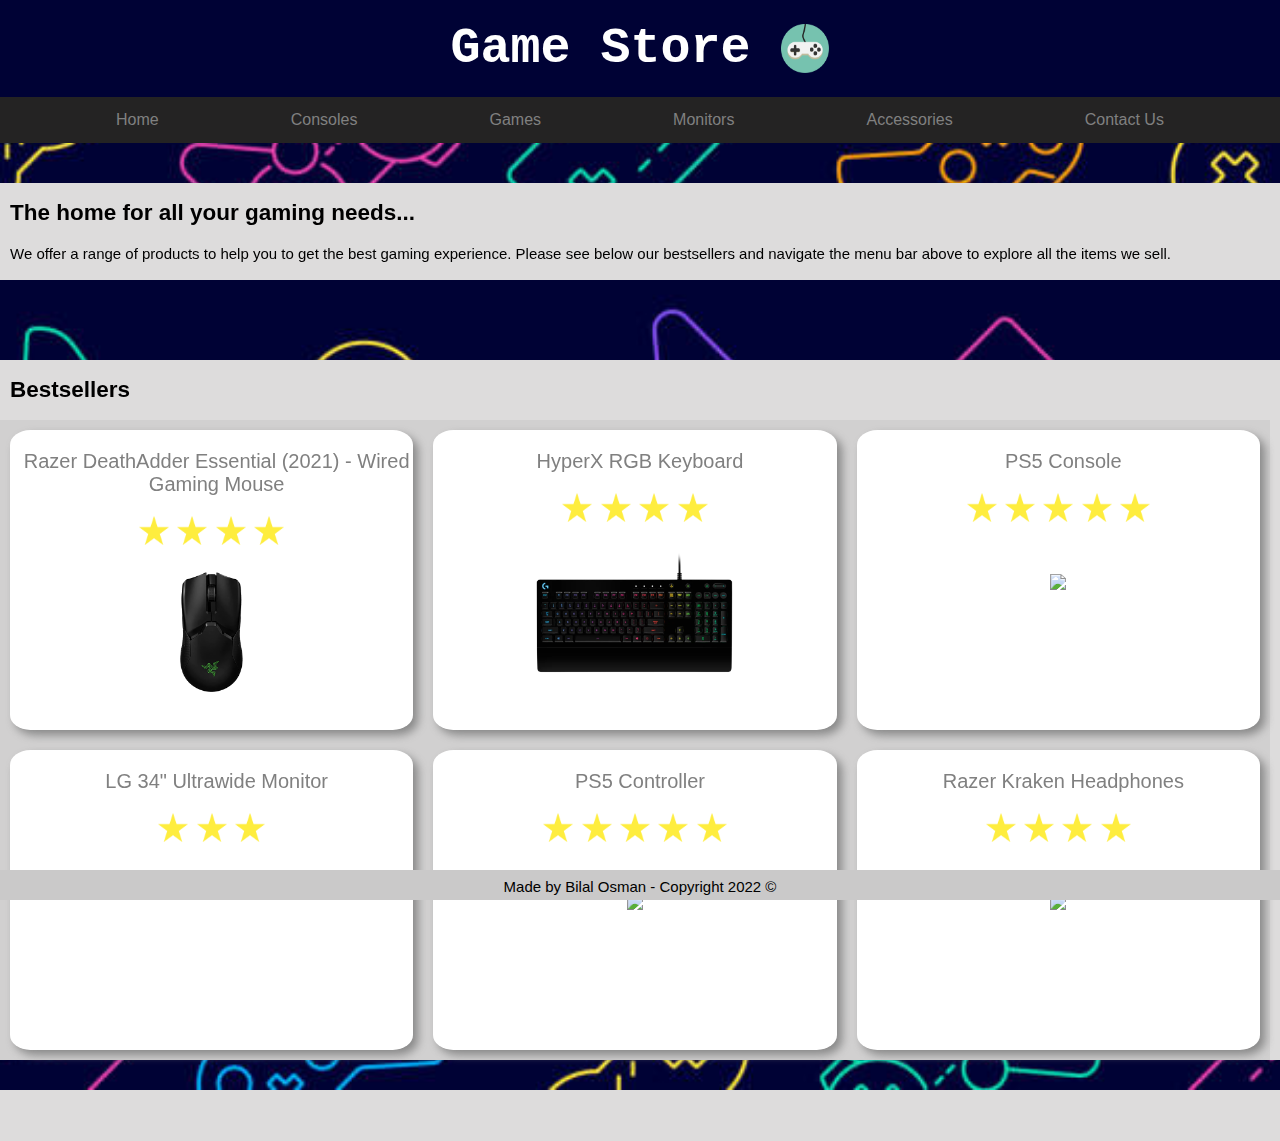
==== commit eff4abbf: "Got contact form working" ====
--- a/index.html
+++ b/index.html
@@ -81,7 +81,7 @@
           <img src="PS5-controller.webp" style="height: 130px; mix-blend-mode:multiply ;">
         </a>
         <a class="flex-item" href = "https://www.amazon.co.uk/Razer-Kraken-Headset-Cooling-Ambitious/dp/B07MJFZS9V/ref=asc_df_B07MJFZS9V/?tag=googshopuk-21&linkCode=df0&hvadid=309964054975&hvpos=&hvnetw=g&hvrand=10567103315591047391&hvpone=&hvptwo=&hvqmt=&hvdev=c&hvdvcmdl=&hvlocint=&hvlocphy=1006867&hvtargid=pla-680499253586&psc=1&th=1&psc=1" target="_blank">
-          <p>LG 34" Ultrawide Monitor</p>
+          <p>Razer Kraken Headphones</p>
           <img src="800px-Five-pointed_star.svg.png" style="width: 30px">
           <img src="800px-Five-pointed_star.svg.png" style="width: 30px">
           <img src="800px-Five-pointed_star.svg.png" style="width: 30px">
--- a/myStyleSheet.css
+++ b/myStyleSheet.css
@@ -1,8 +1,8 @@
 * {
-    box-sizing: border-box;
-    font-family: 'Lucida Sans', 'Lucida Sans Regular', 'Lucida Grande', 'Lucida Sans Unicode', Geneva, Verdana, sans-serif;
-    /* font-size: 16px; */
-    /* line-height: 50%; */
+  box-sizing: border-box;
+  font-family: 'Lucida Sans', 'Lucida Sans Regular', 'Lucida Grande', 'Lucida Sans Unicode', Geneva, Verdana, sans-serif;
+  /* font-size: 16px; */
+  /* line-height: 50%; */
 }
 
 p {
@@ -13,19 +13,20 @@
   text-align: center;
   font-family: monospace;
   padding: 20px 30px;
-  color: black;
+  color: white;
   font-size: 50px;
   font-weight: 700;
   margin-bottom: 0px;
   display: block;
   block-size: 100%;
-  background-color: lightblue;
+  background-color: #000235;
+
 }
 
 body {
-    margin: 0;
-    padding: 0px;
-    background-color: rgba(202, 201, 201, 0.642);
+  margin: 0;
+  padding: 0px;
+  background-color: rgba(202, 201, 201, 0.642);
 }
 
 h2 {
@@ -33,205 +34,208 @@
 }
 
 .topnav {
-    overflow: hidden;
-    background-color: rgb(36, 35, 35);
-    display: flex;
-    flex-flow: row nowrap;
-    justify-content: space-evenly;
-  }
-  
-  .topnav a {
-    /* float: left; */
-    display: block;
-    color: #f2f2f2;
-    text-align: center;
-    padding: 14px 16px;
-    text-decoration: none;
-  }
-  
-  .topnav a:hover {
-    background-color: #ddd;
-    color: black;
-    display: block;
-    width: auto;
-  }
-
-  label {
-    margin-left: 10px;
-  }
-
-  input {
-    margin-left: 10px;
-    font-size: larger;
-    border-color: white;
-}
-  
-  .content {
-    /* background-color: #ddd; */
-    padding: 2px 0px;
-    height: 800px;
-    font-size: 15px;
-    line-height: 150%;
-
-  }
-  
-  .footer {
-    background-color: rgb(202, 201, 201);
-    height: 30px;
-    line-height: 4px;
-    width: 100%;
-    text-align: center;
-    bottom: 0;
-    position: fixed;
-  }
-  
-  .parallax5 {
-    /* The image used */
-    background-image: url('background1-icons.jpeg');
-  
-    /* Full height */
-    height: 5%; 
-  
-    /* Create the parallax scrolling effect */
-    background-attachment: fixed;
-    background-position: center;
-    background-repeat: no-repeat;
-    background-size: cover;
-  }
-
-  .parallax10 {
-    /* The image used */
-    background-image: url('background1-icons.jpeg');
-  
-    /* Full height */
-    height: 10%; 
-  
-    /* Create the parallax scrolling effect */
-    background-attachment: fixed;
-    background-position: center;
-    background-repeat: no-repeat;
-    background-size: cover;
-  }
-
-  .parallax20 {
-    /* The image used */
-    background-image: url('background1-icons.jpeg');
-  
-    /* Full height */
-    height: 20%; 
-  
-    /* Create the parallax scrolling effect */
-    background-attachment: fixed;
-    background-position: center;
-    background-repeat: no-repeat;
-    background-size: cover;
-  }
-
-  .parallax30 {
-    /* The image used */
-    background-image: url('background1-icons.jpeg');
-  
-    /* Full height */
-    height: 30%; 
-  
-    /* Create the parallax scrolling effect */
-    background-attachment: fixed;
-    background-position: center;
-    background-repeat: no-repeat;
-    background-size: cover;
-  }
-
-  .parallax40 {
-    /* The image used */
-    background-image: url('background1-icons.jpeg');
-  
-    /* Full height */
-    height: 40%; 
-  
-    /* Create the parallax scrolling effect */
-    background-attachment: fixed;
-    background-position: center;
-    background-repeat: no-repeat;
-    background-size: cover;
-  }
-
-  .parallax50 {
-    /* The image used */
-    background-image: url('background1-icons.jpeg');
-  
-    /* Full height */
-    height: 50%; 
-  
-    /* Create the parallax scrolling effect */
-    background-attachment: fixed;
-    background-position: center;
-    background-repeat: no-repeat;
-    background-size: cover;
-  }
-
-  .parallax {
-    /* The image used */
-    background-image: url('background1-icons.jpeg');
-  
-    /* Full height */
-    height: 100%; 
-  
-    /* Create the parallax scrolling effect */
-    background-attachment: fixed;
-    background-position: center;
-    background-repeat: no-repeat;
-    background-size: cover;
-  }
-
-  .flex-container {
-    height: auto;
-    width: auto;
-    display: flex;
-    flex-flow: row wrap;
-    background-color: rgb(202, 201, 201);
-    justify-content:space-evenly;
-    align-content: space-evenly;
-}
-
-  .flex-item{
-    font-size: 1px;
-    flex-grow: 5;
-    background-color: white;
-    width: 30%;
-    height: 300px;
-    margin: 10px;
-    text-align: center;
-    line-height: normal;
-    font-size: 30px;
-    box-shadow: 5px 5px 10px #888 ;
-    text-decoration: none;
-    border-radius: 5%;
-
-}
-
-  .flex-item > p {
-    text-align: center;
-    font-size: 20px;
-    line-height: normal;
-  }
-
-
-  input:valid {
-    border-color: green;
-}
+  overflow: hidden;
+  background-color: rgb(36, 35, 35);
+  display: flex;
+  flex-flow: row nowrap;
+  justify-content: space-evenly;
+}
+
+.topnav a {
+  /* float: left; */
+  display: block;
+  color: #f2f2f2;
+  text-align: center;
+  padding: 14px 16px;
+  text-decoration: none;
+}
+
+.topnav a:hover {
+  background-color: #ddd;
+  color: black;
+  display: block;
+  width: auto;
+}
+
+label {
+  margin-left: 10px;
+}
+
+input {
+  margin-left: 10px;
+  font-size: larger;
+  border-color: white;
+}
+
+.content {
+  /* background-color: #ddd; */
+  padding: 0px 0px;
+  height: 800px;
+  font-size: 15px;
+  line-height: 150%;
+
+}
+
+.footer {
+  background-color: rgb(202, 201, 201);
+  height: 30px;
+  line-height: 4px;
+  width: 100%;
+  text-align: center;
+  bottom: 0;
+  position: fixed;
+}
+
+.parallax5 {
+  /* The image used */
+  background-image: url('background1-icons.jpeg');
+
+  /* Full height */
+  height: 5%;
+
+  /* Create the parallax scrolling effect */
+  background-attachment: fixed;
+  background-position: center;
+  background-repeat: no-repeat;
+  background-size: cover;
+}
+
+.parallax10 {
+  /* The image used */
+  background-image: url('background1-icons.jpeg');
+
+  /* Full height */
+  height: 10%;
+
+  /* Create the parallax scrolling effect */
+  background-attachment: fixed;
+  background-position: center;
+  background-repeat: no-repeat;
+  background-size: cover;
+}
+
+.parallax20 {
+  /* The image used */
+  background-image: url('background1-icons.jpeg');
+
+  /* Full height */
+  height: 20%;
+
+  /* Create the parallax scrolling effect */
+  background-attachment: fixed;
+  background-position: center;
+  background-repeat: no-repeat;
+  background-size: cover;
+}
+
+.parallax30 {
+  /* The image used */
+  background-image: url('background1-icons.jpeg');
+
+  /* Full height */
+  height: 30%;
+
+  /* Create the parallax scrolling effect */
+  background-attachment: fixed;
+  background-position: center;
+  background-repeat: no-repeat;
+  background-size: cover;
+}
+
+.parallax40 {
+  /* The image used */
+  background-image: url('background1-icons.jpeg');
+
+  /* Full height */
+  height: 40%;
+
+  /* Create the parallax scrolling effect */
+  background-attachment: fixed;
+  background-position: center;
+  background-repeat: no-repeat;
+  background-size: cover;
+}
+
+.parallax50 {
+  /* The image used */
+  background-image: url('background1-icons.jpeg');
+
+  /* Full height */
+  height: 50%;
+
+  /* Create the parallax scrolling effect */
+  background-attachment: fixed;
+  background-position: center;
+  background-repeat: no-repeat;
+  background-size: cover;
+}
+
+.parallax {
+  /* The image used */
+  background-image: url('background1-icons.jpeg');
+
+  /* Full height */
+  height: 100%;
+
+  /* Create the parallax scrolling effect */
+  background-attachment: fixed;
+  background-position: center;
+  background-repeat: no-repeat;
+  background-size: cover;
+}
+
+.flex-container {
+  height: auto;
+  width: auto;
+  display: flex;
+  flex-flow: row wrap;
+  margin-right: 10px;
+  background-color: rgba(202, 201, 201, 0.642);
+  justify-content: space-evenly;
+  align-content: space-evenly;
+}
+
+.flex-item {
+  font-size: 1px;
+  flex-grow: 5;
+  background-color: white;
+  width: 30%;
+  height: 300px;
+  margin: 10px;
+  text-align: center;
+  line-height: normal;
+  font-size: 30px;
+  box-shadow: 5px 5px 10px #888;
+  text-decoration: none;
+  border-radius: 5%;
+
+}
+
+.flex-item>p {
+  text-align: center;
+  font-size: 20px;
+  line-height: normal;
+}
+
+
+input:valid {
+  border-color: green;
+}
+
 input:invalid {
-    border-color: red;
+  border-color: red;
 }
 
 .testbutton {
-    padding: 10px;
-    background-color: rgb(111, 109, 109);
-    border-radius: 5px;
-
-}
+  padding: 10px;
+  background-color: rgb(111, 109, 109);
+  border-radius: 5px;
+
+}
+
 .testbutton:hover {
-    background-color: grey;
-    cursor:crosshair;
+  background-color: grey;
+  cursor: crosshair;
 }
 
 .flex-item:hover {
@@ -255,6 +259,7 @@
   color: black;
   font-weight: green;
 }
+
 a:active {
   color: aqua;
 
@@ -263,3 +268,83 @@
 .content p {
   margin-left: 10px;
 }
+
+#console1 {
+  width: 60%;
+}
+
+#console3 {
+  width: 25%;
+}
+
+#console3 {
+  width: 60%;
+}
+
+
+.flex-container1 {
+  height: auto;
+  width: auto;
+  display: flex;
+  margin-right: 10px;
+  flex-flow: row wrap;
+  background-color: rgba(202, 201, 201, 0.642);
+  justify-content: space-evenly;
+  align-content: space-around;
+}
+
+.grid-container {
+  margin-left: 10px;
+  height: 40rem;
+  width: 100%;
+  display: grid;
+  /* grid-template-rows: 100px 100px 100px; */
+  grid-template-rows: repeat(2, 20rem);
+  grid-template-columns: repeat(4, 18%);
+  row-gap: 10px;
+  column-gap: 10px;
+  justify-content: space-around;
+}
+
+.grid-item {
+  background-color: grey;
+  color: white;
+  border: 5px solid black;
+  width: 16.6rem;
+  height: 18.6rem;
+  text-align: center;
+  line-height: normal;
+  font-size: 10px;
+}
+
+.grid-item:hover {
+  animation-name: example;
+  animation-duration: 8s;
+}
+
+@keyframes example {
+  0%  {border-color: red;}
+  10% {border-color: orange}
+  20% {border-color: blue;}
+  30% {border-color: green;}
+  40% {border-color: red;}
+  50% {border-color: orange;}
+  60% {border-color: blue;}
+  70% {border-color: green;}
+  80% {border-color: red;}
+  90% {border-color: orange;}
+  100% {border-color: blue;}
+}
+
+input[type="text"],
+select,
+textarea {
+  width: 95%;
+  padding: 12px;
+  border: 1px solid #ccc;
+  border-radius: 4px;
+  box-sizing: border-box;
+  margin-top: 6px;
+  margin-bottom: 16px;
+  /* resize: vertical; */
+}